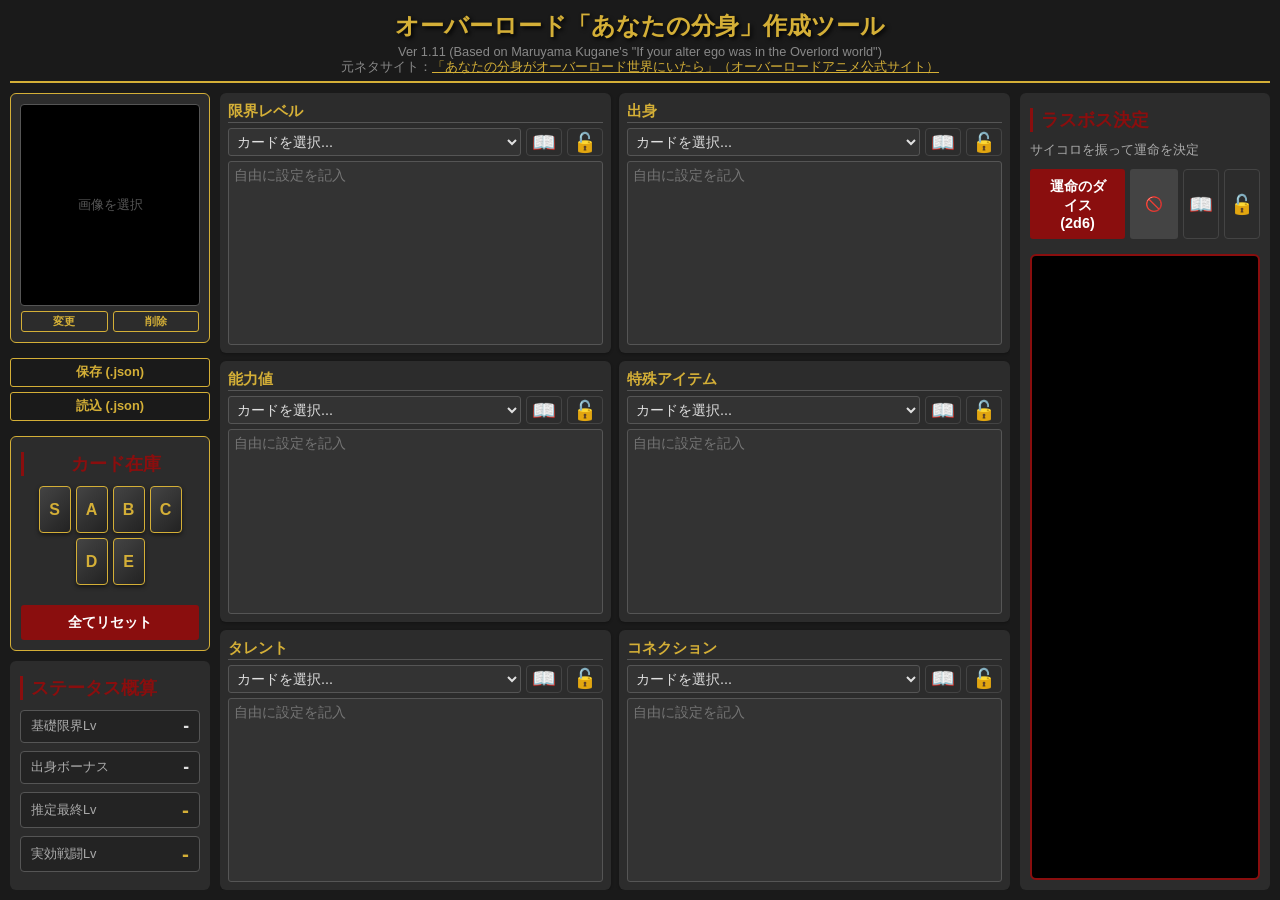
==== index.html @ 2078d6e7 "Add files via upload" ====
<!DOCTYPE html>
<html lang="ja">

<head>
    <meta charset="UTF-8">
    <meta name="viewport" content="width=device-width, initial-scale=1.0">
    <title>オーバーロード「あなたの分身」作成ツール</title>
    <link rel="stylesheet" href="style.css">
</head>

<body>
    <div class="app-container">
        <header>
            <h1>オーバーロード「あなたの分身」作成ツール</h1>
            <p>
                Ver 1.11 (Based on Maruyama Kugane's "If your alter ego was in the Overlord world")<br>
                元ネタサイト：<a href="https://overlord-anime.com/_season4/10th-anniv/"
                    target="_blank">「あなたの分身がオーバーロード世界にいたら」（オーバーロードアニメ公式サイト）</a>
            </p>
        </header>

        <div class="main-content">
            <!-- Left Panel -->
            <div class="left-panel">
                <section class="character-image-section">
                    <div class="image-preview-container" onclick="document.getElementById('char-img-input').click()">
                        <div class="image-placeholder">画像を選択</div>
                        <img id="char-img-preview" src="" style="display:none;" alt="Character Image">
                    </div>
                    <input type="file" id="char-img-input" accept="image/*" style="display: none;">
                    <div class="image-controls">
                        <button id="char-img-upload" class="btn secondary small">変更</button>
                        <button id="char-img-clear" class="btn secondary small">削除</button>
                    </div>
                </section>

                <section class="controls">
                    <button id="save-btn" class="btn secondary">保存 (.json)</button>
                    <button id="load-btn" class="btn secondary">読込 (.json)</button>
                    <input type="file" id="load-file" accept=".json" style="display: none;">
                </section>

                <section class="card-pool">
                    <h2>カード在庫</h2>
                    <div id="card-stock" class="card-container"></div>
                    <button id="reset-btn" class="btn primary" style="margin-top: 10px;">全てリセット</button>
                </section>

                <section class="results">
                    <h2>ステータス概算</h2>
                    <div class="result-grid">
                        <div class="result-item">
                            <span class="label">基礎限界Lv</span>
                            <span class="value" id="res-base-level">-</span>
                        </div>
                        <div class="result-item">
                            <span class="label">出身ボーナス</span>
                            <span class="value" id="res-bonus-level">-</span>
                        </div>
                        <div class="result-item">
                            <span class="label">推定最終Lv</span>
                            <span class="value highlight" id="res-final-level">-</span>
                        </div>
                        <div class="result-item">
                            <span class="label">実効戦闘Lv</span>
                            <span class="value highlight" id="res-effective-level">-</span>
                        </div>
                    </div>
                </section>
            </div>

            <!-- Center Panel -->
            <section class="configuration">
                <div class="category-block" data-category="limitLevel">
                    <h3>限界レベル</h3>
                    <div class="selection-area">
                        <select class="card-selector" id="sel-limitLevel"></select>
                        <button class="list-btn" data-category="limitLevel" title="全ランク一覧">📖</button>
                        <button class="lock-btn" data-category="limitLevel" title="選択をロック（リセット保護）">🔓</button>
                    </div>
                    <div class="description-area" id="desc-limitLevel"></div>
                    <textarea placeholder="自由に設定を記入"></textarea>
                </div>

                <div class="category-block" data-category="origin">
                    <h3>出身</h3>
                    <div class="selection-area">
                        <select class="card-selector" id="sel-origin"></select>
                        <button class="list-btn" data-category="origin" title="全ランク一覧">📖</button>
                        <button class="lock-btn" data-category="origin" title="選択をロック（リセット保護）">🔓</button>
                    </div>
                    <div class="description-area" id="desc-origin"></div>
                    <textarea placeholder="自由に設定を記入"></textarea>
                </div>

                <div class="category-block" data-category="ability">
                    <h3>能力値</h3>
                    <div class="selection-area">
                        <select class="card-selector" id="sel-ability"></select>
                        <button class="list-btn" data-category="ability" title="全ランク一覧">📖</button>
                        <button class="lock-btn" data-category="ability" title="選択をロック（リセット保護）">🔓</button>
                    </div>
                    <div class="description-area" id="desc-ability"></div>
                    <textarea placeholder="自由に設定を記入"></textarea>
                </div>

                <div class="category-block" data-category="item">
                    <h3>特殊アイテム</h3>
                    <div class="selection-area">
                        <select class="card-selector" id="sel-item"></select>
                        <button class="list-btn" data-category="item" title="全ランク一覧">📖</button>
                        <button class="lock-btn" data-category="item" title="選択をロック（リセット保護）">🔓</button>
                    </div>
                    <div class="description-area" id="desc-item"></div>
                    <textarea placeholder="自由に設定を記入"></textarea>
                </div>

                <div class="category-block" data-category="talent">
                    <h3>タレント</h3>
                    <div class="selection-area">
                        <select class="card-selector" id="sel-talent"></select>
                        <button class="list-btn" data-category="talent" title="全ランク一覧">📖</button>
                        <button class="lock-btn" data-category="talent" title="選択をロック（リセット保護）">🔓</button>
                    </div>
                    <div class="description-area" id="desc-talent"></div>
                    <textarea placeholder="自由に設定を記入"></textarea>
                </div>

                <div class="category-block" data-category="connection">
                    <h3>コネクション</h3>
                    <div class="selection-area">
                        <select class="card-selector" id="sel-connection"></select>
                        <button class="list-btn" data-category="connection" title="全ランク一覧">📖</button>
                        <button class="lock-btn" data-category="connection" title="選択をロック（リセット保護）">🔓</button>
                    </div>
                    <div class="description-area" id="desc-connection"></div>
                    <textarea placeholder="自由に設定を記入"></textarea>
                </div>
            </section>

            <!-- Right Panel -->
            <div class="right-panel">
                <section class="last-boss">
                    <h2>ラスボス決定</h2>
                    <p style="font-size:0.8rem; margin:0 0 10px; color:#aaa;">サイコロを振って運命を決定</p>
                    <div style="display: flex; gap: 5px; margin-bottom: 5px;">
                        <button id="roll-boss-btn" class="btn primary">運命のダイス (2d6)</button>
                        <button id="no-boss-btn" class="btn"
                            style="background:#444; color:#ccc; font-size:0.9rem;">🚫</button>
                        <button class="list-btn" data-category="boss" title="全結果一覧">📖</button>
                        <button class="lock-btn" data-category="boss" title="結果をロック（リセット保護）">🔓</button>
                    </div>
                    <div id="boss-result" class="boss-result-area"></div>
                </section>
            </div>
        </div>

        <!-- Modal -->
        <div id="detail-modal" class="modal">
            <div class="modal-content">
                <span class="close-modal">&times;</span>
                <h3 id="modal-title">詳細</h3>
                <div id="modal-body"></div>
            </div>
        </div>



        <footer>
            <p>&copy; 2026 Overlord Alter Ego Generator Tool / Original Idea by Maruyama Kugane</p>
        </footer>
    </div>
    <script src="script.js"></script>
</body>

</html>
---- style.css ----
:root {
    --bg-color: #1a1a1a;
    --text-color: #e0e0e0;
    --accent-gold: #d4af37;
    --accent-red: #8a0e0e;
    --accent-purple: #4a0e8a;
    --card-bg: #2c2c2c;
    --input-bg: #333;
    --border-color: #555;
    --font-main: "Helvetica Neue", Arial, "Hiragino Kaku Gothic ProN", "Hiragino Sans", Meiryo, sans-serif;
    --font-header: "Times New Roman", "Yu Mincho", "Hiragino Mincho ProN", serif;
}

body {
    background-color: var(--bg-color);
    color: var(--text-color);
    font-family: var(--font-main);
    margin: 0;
    padding: 0;
    height: 100vh;
    overflow: hidden;
    /* Hide main scrollbar */
    display: flex;
    flex-direction: column;
}

.app-container {
    display: flex;
    flex-direction: column;
    height: 100%;
    padding: 10px;
    box-sizing: border-box;
}

header {
    flex: 0 0 auto;
    text-align: center;
    border-bottom: 2px solid var(--accent-gold);
    padding-bottom: 5px;
    margin-bottom: 10px;
}

header h1 {
    font-family: var(--font-header);
    color: var(--accent-gold);
    font-size: 1.5rem;
    margin: 0;
    text-shadow: 2px 2px 4px #000;
}

header p {
    color: #888;
    margin: 2px 0 0;
    font-size: 0.8rem;
}

header a {
    color: var(--accent-gold);
    text-decoration: underline;
}

header a:hover {
    color: #fff;
}

/* Main Content Grid */
.main-content {
    display: grid;
    grid-template-columns: 200px 1fr 250px;
    grid-template-rows: auto 1fr;
    gap: 10px;
    flex: 1;
    min-height: 0;
    /* Important for scroll */
}

h2 {
    font-family: var(--font-header);
    color: var(--accent-red);
    font-size: 1.1rem;
    margin: 5px 0 10px;
    border-left: 3px solid var(--accent-red);
    padding-left: 8px;
}

h3 {
    color: var(--accent-gold);
    font-size: 0.95rem;
    margin: 0 0 5px;
    border-bottom: 1px solid var(--border-color);
}

/* Left Panel: Card Pool & Results */
.left-panel {
    grid-column: 1;
    grid-row: 1 / -1;
    display: flex;
    flex-direction: column;
    gap: 10px;
    overflow-y: auto;
    /* Allow scrolling if content is too tall */
}

/* Character Image Section */
.character-image-section {
    background: var(--card-bg);
    padding: 10px;
    border-radius: 6px;
    border: 1px solid var(--accent-gold);
    text-align: center;
    display: flex;
    flex-direction: column;
    align-items: center;
    gap: 5px;
}

.image-preview-container {
    width: 100%;
    height: 200px;
    /* Fixed height for consistency */
    background: #000;
    border: 1px solid var(--border-color);
    border-radius: 4px;
    display: flex;
    align-items: center;
    justify-content: center;
    overflow: hidden;
    position: relative;
    cursor: pointer;
    transition: border-color 0.2s;
}

.image-preview-container:hover {
    border-color: var(--accent-gold);
}

.image-preview-container img {
    max-width: 100%;
    max-height: 100%;
    object-fit: contain;
}

.image-placeholder {
    color: #555;
    font-size: 0.8rem;
    text-align: center;
    padding: 10px;
}

.image-controls {
    display: flex;
    width: 100%;
    gap: 5px;
}

.card-pool {
    background: var(--card-bg);
    padding: 10px;
    border-radius: 6px;
    border: 1px solid var(--accent-gold);
    text-align: center;
}

/* Controls Section */
.controls {
    display: flex;
    flex-direction: column;
    gap: 5px;
    padding: 5px 0;
}

.card-container {
    display: flex;
    justify-content: center;
    flex-wrap: wrap;
    gap: 5px;
    margin-bottom: 10px;
}

.card-badge {
    display: inline-flex;
    justify-content: center;
    align-items: center;
    width: 30px;
    height: 45px;
    background: linear-gradient(135deg, #444, #222);
    border: 1px solid var(--accent-gold);
    border-radius: 4px;
    color: var(--accent-gold);
    font-weight: bold;
    font-size: 1rem;
    box-shadow: 0 2px 4px rgba(0, 0, 0, 0.5);
    cursor: pointer;
    user-select: none;
    transition: transform 0.1s;
}

.card-badge:hover {
    transform: scale(1.1);
    box-shadow: 0 0 8px var(--accent-gold);
}

.card-badge.used {
    background: #222;
    border-color: #555;
    color: #555;
    text-decoration: line-through;
    opacity: 0.6;
}

.card-badge.used:hover {
    border-color: var(--accent-red);
    color: var(--accent-red);
    text-decoration: none;
    opacity: 1;
}

.card-badge.used::after {
    content: "✕";
    position: absolute;
    color: var(--accent-red);
    font-size: 1.5rem;
    opacity: 0.5;
}

.results {
    background: var(--card-bg);
    padding: 10px;
    border-radius: 6px;
    flex: 1;
    display: flex;
    flex-direction: column;
}

.result-grid {
    display: flex;
    flex-direction: column;
    gap: 8px;
}

.result-item {
    display: flex;
    justify-content: space-between;
    align-items: center;
    background: rgba(0, 0, 0, 0.2);
    padding: 5px 10px;
    border-radius: 4px;
    border: 1px solid var(--border-color);
}

.result-item .label {
    font-size: 0.8rem;
    color: #aaa;
}

.result-item .value {
    font-size: 1.1rem;
    font-weight: bold;
    color: var(--text-color);
}

.result-item .value.highlight {
    color: var(--accent-gold);
    font-size: 1.3rem;
}

/* Center Panel: Configuration */
.configuration {
    grid-column: 2;
    grid-row: 1 / -1;
    display: grid;
    grid-template-columns: repeat(2, 1fr);
    /* 2 columns */
    grid-template-rows: repeat(3, minmax(0, 1fr));
    /* 3 rows, fixed height */
    gap: 8px;
    overflow-y: auto;
    /* Scroll if absolutely necessary on small screens */
}

/* Scrollbar styling */
.configuration::-webkit-scrollbar {
    width: 8px;
}

.configuration::-webkit-scrollbar-track {
    background: #222;
}

.configuration::-webkit-scrollbar-thumb {
    background: #444;
    border-radius: 4px;
}

.category-block {
    background: var(--card-bg);
    padding: 8px;
    border-radius: 6px;
    display: flex;
    flex-direction: column;
    box-shadow: 0 1px 3px rgba(0, 0, 0, 0.3);
    min-height: 0;
    /* Allow flex shrinking */
}

.selection-area {
    margin-bottom: 5px;
    display: flex;
    gap: 5px;
}

.card-selector {
    flex: 1;
    padding: 4px;
    background: var(--input-bg);
    color: var(--text-color);
    border: 1px solid var(--border-color);
    border-radius: 3px;
    font-size: 0.9rem;
}

.lock-btn,
.list-btn {
    background: none;
    border: 1px solid #444;
    cursor: pointer;
    font-size: 1.2rem;
    padding: 0 5px;
    border-radius: 4px;
    transition: all 0.2s;
    color: #888;
}

.lock-btn:hover,
.list-btn:hover {
    background-color: #333;
    color: #fff;
}

.lock-btn.locked {
    color: #d4af37;
    border-color: #d4af37;
    background: rgba(212, 175, 55, 0.1);
}

.overview-list {
    display: flex;
    flex-direction: column;
    gap: 10px;
}

.overview-item {
    padding: 8px;
    border-bottom: 1px solid #333;
    font-size: 0.9rem;
    line-height: 1.4;
}

.overview-item:last-child {
    border-bottom: none;
}

.overview-item strong {
    color: #d4af37;
    display: inline-block;
    width: 60px;
    /* Aligns the text after the label */
}

/* Description & Detail Button */
.description-container {
    position: relative;
    background: rgba(0, 0, 0, 0.2);
    border-radius: 3px;
    border-left: 2px solid var(--accent-purple);
    margin-bottom: 5px;
    flex: 0 0 auto;
    display: flex;
    flex-direction: column;
}

.description-area {
    font-size: 0.8rem;
    color: #ccc;
    white-space: pre-wrap;
    padding: 5px;
    max-height: 4em;
    overflow-y: auto;
    flex: 1;
}

.detail-btn {
    position: static;
    margin-top: 2px;
    width: 100%;
    font-size: 0.75rem;
    padding: 4px 0;
    background: linear-gradient(to right, rgba(74, 14, 138, 0.8), rgba(74, 14, 138, 0.6));
    color: #fff;
    border: none;
    border-top: 1px solid rgba(255, 255, 255, 0.1);
    border-radius: 0 0 3px 3px;
    cursor: pointer;
    text-align: center;
    transition: all 0.2s;
}

.detail-btn:hover {
    background: var(--accent-purple);
    color: #fff;
    text-shadow: 0 0 4px rgba(255, 255, 255, 0.5);
}

textarea {
    width: 100%;
    background: var(--input-bg);
    color: var(--text-color);
    border: 1px solid var(--border-color);
    border-radius: 3px;
    padding: 5px;
    font-family: var(--font-main);
    resize: none;
    box-sizing: border-box;
    font-size: 0.85rem;
    flex: 1;
    /* Take remaining space in the block */
}

/* Right Panel: Last Boss */
.right-panel {
    grid-column: 3;
    grid-row: 1 / -1;
    background: var(--card-bg);
    padding: 10px;
    border-radius: 6px;
    display: flex;
    flex-direction: column;
}

.last-boss {
    flex: 1;
    display: flex;
    flex-direction: column;
}

/* Updated Boss Result Area for layout */
.boss-result-area {
    margin-top: 10px;
    padding: 0;
    /* Remove padding here, manage inside */
    background: #000;
    border: 2px solid var(--accent-red);
    border-radius: 6px;
    flex: 1;
    text-align: center;
    color: var(--accent-red);
    font-weight: bold;
    font-size: 1rem;
    /* white-space: pre-wrap; <- Removed to allow inner div to handle */
    display: flex;
    flex-direction: column;
    /* Stack text and button */
    overflow-y: hidden;
    /* Hide scroll on wrapper, use on inner if needed */
}

.boss-text-content {
    flex: 1;
    padding: 10px;
    overflow-y: auto;
    display: flex;
    align-items: center;
    justify-content: center;
    white-space: pre-wrap;
    width: 100%;
    box-sizing: border-box;
}

.boss-detail-btn {
    width: 100%;
    background: linear-gradient(to right, rgba(138, 14, 14, 0.8), rgba(138, 14, 14, 0.6));
    color: #fff;
    border: none;
    border-top: 1px solid rgba(255, 255, 255, 0.1);
    padding: 6px 0;
    cursor: pointer;
    transition: all 0.2s;
    font-size: 0.8rem;
}

.boss-detail-btn:hover {
    background: var(--accent-red);
    text-shadow: 0 0 5px #fff;
}


/* Modal Styles */
.modal {
    display: none;
    position: fixed;
    z-index: 1000;
    left: 0;
    top: 0;
    width: 100%;
    height: 100%;
    overflow: auto;
    background-color: rgba(0, 0, 0, 0.7);
    backdrop-filter: blur(2px);
}

.modal.show {
    display: flex;
    align-items: center;
    justify-content: center;
}

.modal-content {
    background-color: var(--card-bg);
    margin: auto;
    padding: 20px;
    border: 1px solid var(--accent-gold);
    border-radius: 8px;
    width: 90%;
    max-width: 800px;
    max-height: 80vh;
    overflow-y: auto;
    position: relative;
    box-shadow: 0 5px 15px rgba(0, 0, 0, 0.5);
    animation: fadeIn 0.3s;
}

@keyframes fadeIn {
    from {
        opacity: 0;
        transform: translateY(-20px);
    }

    to {
        opacity: 1;
        transform: translateY(0);
    }
}

.close-modal {
    color: #aaa;
    float: right;
    font-size: 28px;
    font-weight: bold;
    cursor: pointer;
    line-height: 0.8;
}

.close-modal:hover,
.close-modal:focus {
    color: var(--accent-red);
    text-decoration: none;
    cursor: pointer;
}

#modal-title {
    color: var(--accent-gold);
    margin-top: 0;
    border-bottom: 1px solid var(--border-color);
    padding-bottom: 10px;
    margin-bottom: 15px;
}

#modal-body {
    color: var(--text-color);
    line-height: 1.8;
    white-space: pre-wrap;
    font-size: 0.95rem;
    text-align: left;
}

/* Buttons */
.btn {
    padding: 8px 15px;
    border: none;
    border-radius: 3px;
    cursor: pointer;
    font-size: 0.9rem;
    font-weight: bold;
    transition: all 0.3s ease;
}

.btn.primary {
    background: var(--accent-red);
    color: white;
    width: 100%;
}

.btn.secondary {
    background: transparent;
    border: 1px solid var(--accent-gold);
    color: var(--accent-gold);
    width: 100%;
    padding: 5px;
    font-size: 0.8rem;
}

.btn.secondary.small {
    font-size: 0.7rem;
    padding: 2px 5px;
}

.btn.primary:hover {
    background: #b31212;
}

.btn.secondary:hover {
    background: rgba(212, 175, 55, 0.1);
}

footer {
    display: none;
}

/* Responsive adjustments */
@media (max-width: 1000px) {
    body {
        height: auto;
        overflow: auto;
    }

    .main-content {
        display: block;
        /* Stack everything */
    }

    header {
        position: static;
    }

    .left-panel,
    .configuration,
    .right-panel {
        margin-bottom: 15px;
    }

    .configuration {
        display: grid;
        grid-template-columns: 1fr;
        /* Single column on mobile */
        height: auto;
    }

    .category-block {
        height: auto;
        min-height: 200px;
    }

    textarea {
        min-height: 60px;
    }

    .boss-result-area {
        min-height: 100px;
    }
}
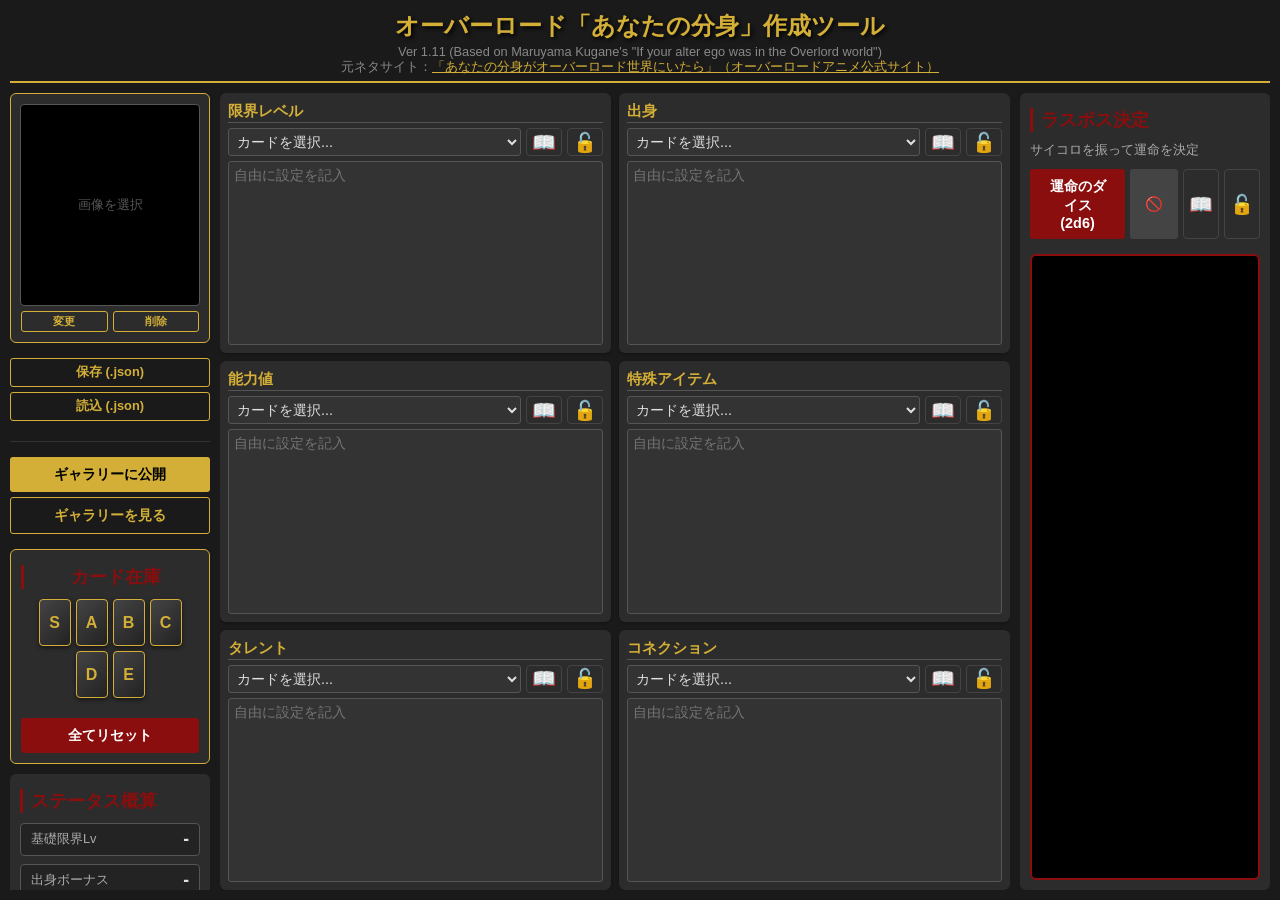
==== commit 446f1316: "Add files via upload" ====
--- a/index.html
+++ b/index.html
@@ -38,6 +38,10 @@
                     <button id="save-btn" class="btn secondary">保存 (.json)</button>
                     <button id="load-btn" class="btn secondary">読込 (.json)</button>
                     <input type="file" id="load-file" accept=".json" style="display: none;">
+                    <div style="margin-top: 15px; border-top: 1px solid #333; padding-top: 15px;">
+                        <button id="publish-btn" class="btn primary" style="width: 100%; font-weight: bold; background-color: #d4af37; color: #000;">ギャラリーに公開</button>
+                        <a href="gallery.html" class="btn" style="display: block; margin-top: 5px; text-align: center; text-decoration: none; border: 1px solid #d4af37; color: #d4af37;">ギャラリーを見る</a>
+                    </div>
                 </section>
 
                 <section class="card-pool">
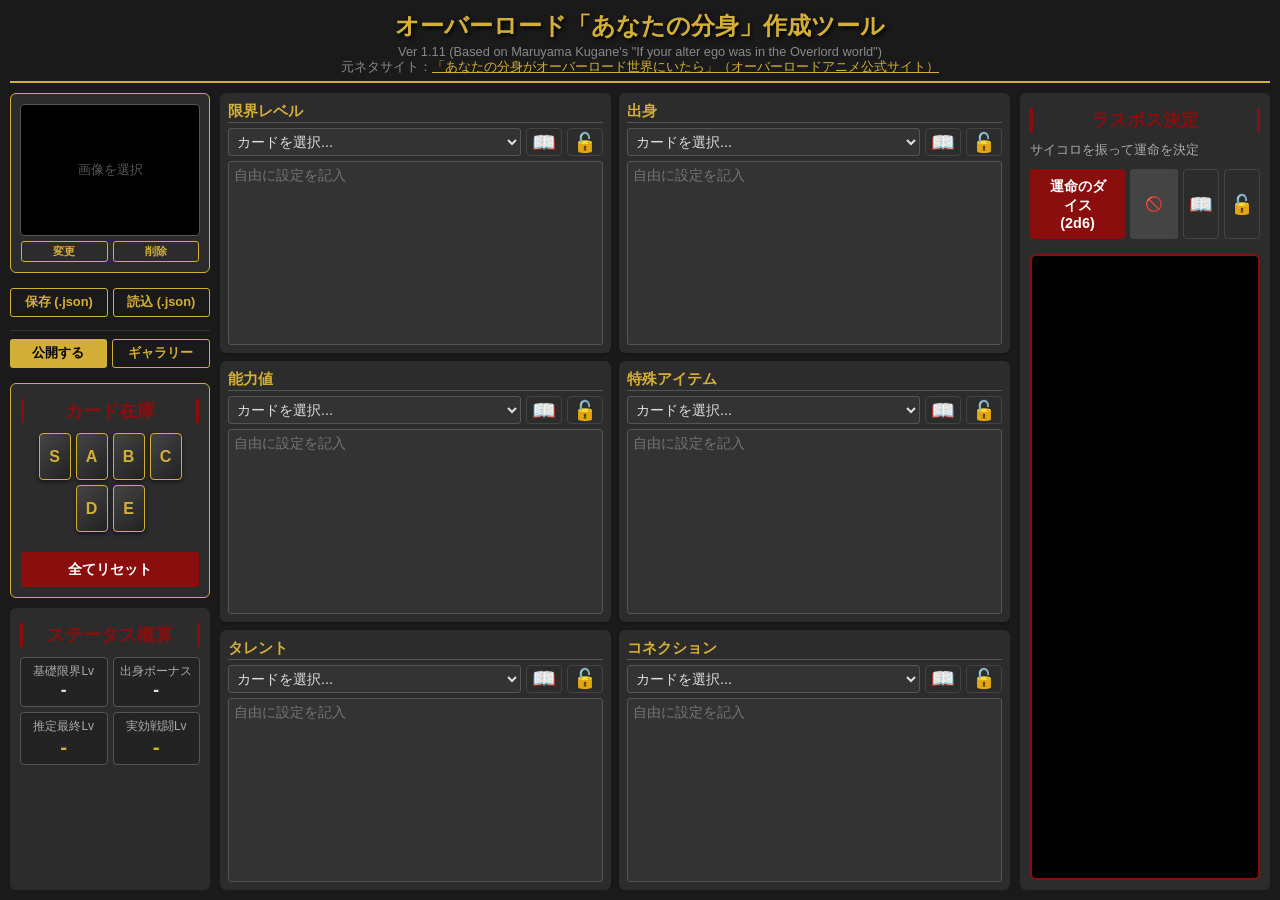
==== commit 3ea5bcab: "Add files via upload" ====
--- a/index.html
+++ b/index.html
@@ -35,12 +35,14 @@
                 </section>
 
                 <section class="controls">
-                    <button id="save-btn" class="btn secondary">保存 (.json)</button>
-                    <button id="load-btn" class="btn secondary">読込 (.json)</button>
+                    <div style="display: flex; gap: 5px;">
+                        <button id="save-btn" class="btn secondary" style="flex: 1;">保存 (.json)</button>
+                        <button id="load-btn" class="btn secondary" style="flex: 1;">読込 (.json)</button>
+                    </div>
                     <input type="file" id="load-file" accept=".json" style="display: none;">
-                    <div style="margin-top: 15px; border-top: 1px solid #333; padding-top: 15px;">
-                        <button id="publish-btn" class="btn primary" style="width: 100%; font-weight: bold; background-color: #d4af37; color: #000;">ギャラリーに公開</button>
-                        <a href="gallery.html" class="btn" style="display: block; margin-top: 5px; text-align: center; text-decoration: none; border: 1px solid #d4af37; color: #d4af37;">ギャラリーを見る</a>
+                    <div style="margin-top: 8px; border-top: 1px solid #333; padding-top: 8px; display: flex; gap: 5px;">
+                        <button id="publish-btn" class="btn primary" style="flex: 1; font-weight: bold; background-color: #d4af37; color: #000; font-size: 0.8rem; padding: 5px;">公開する</button>
+                        <a href="gallery.html" class="btn" style="flex: 1; text-align: center; text-decoration: none; border: 1px solid #d4af37; color: #d4af37; font-size: 0.8rem; padding: 5px; display: flex; align-items: center; justify-content: center;">ギャラリー</a>
                     </div>
                 </section>
 
--- a/style.css
+++ b/style.css
@@ -78,9 +78,12 @@
     font-family: var(--font-header);
     color: var(--accent-red);
     font-size: 1.1rem;
-    margin: 5px 0 10px;
+    margin: 5px 0 10px 0;
     border-left: 3px solid var(--accent-red);
-    padding-left: 8px;
+    border-right: 3px solid var(--accent-red);
+    padding: 0 10px;
+    text-align: center;
+    box-sizing: border-box;
 }
 
 h3 {
@@ -116,7 +119,7 @@
 
 .image-preview-container {
     width: 100%;
-    height: 200px;
+    height: 130px;
     /* Fixed height for consistency */
     background: #000;
     border: 1px solid var(--border-color);
@@ -233,30 +236,33 @@
 }
 
 .result-grid {
-    display: flex;
-    flex-direction: column;
-    gap: 8px;
+    display: grid;
+    grid-template-columns: 1fr 1fr;
+    gap: 5px;
 }
 
 .result-item {
     display: flex;
-    justify-content: space-between;
+    flex-direction: column;
+    justify-content: center;
     align-items: center;
     background: rgba(0, 0, 0, 0.2);
-    padding: 5px 10px;
+    padding: 5px;
     border-radius: 4px;
     border: 1px solid var(--border-color);
 }
 
 .result-item .label {
-    font-size: 0.8rem;
+    font-size: 0.75rem;
     color: #aaa;
+    white-space: nowrap;
 }
 
 .result-item .value {
     font-size: 1.1rem;
     font-weight: bold;
     color: var(--text-color);
+    white-space: nowrap;
 }
 
 .result-item .value.highlight {
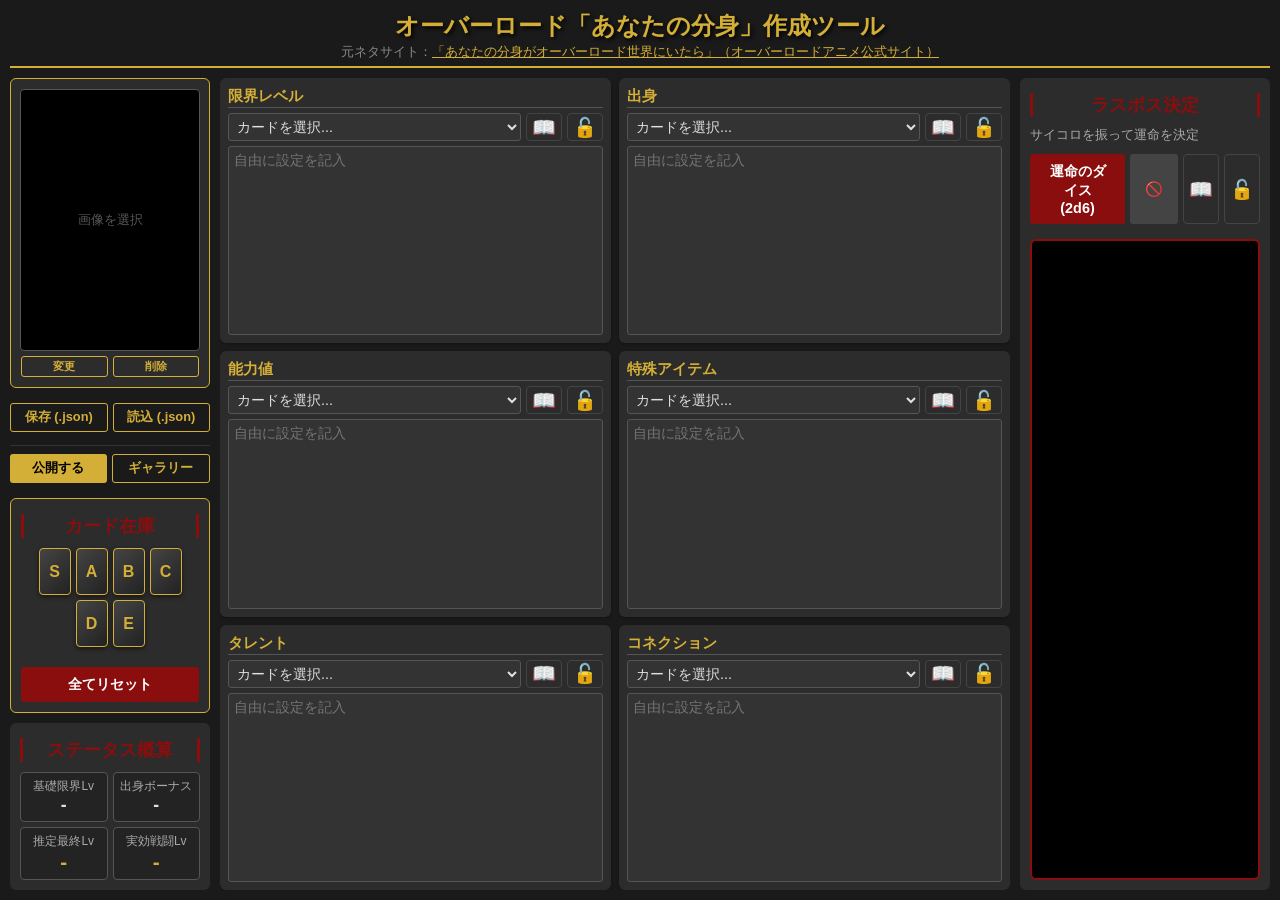
==== commit e7353824: "Add files via upload" ====
--- a/index.html
+++ b/index.html
@@ -13,7 +13,6 @@
         <header>
             <h1>オーバーロード「あなたの分身」作成ツール</h1>
             <p>
-                Ver 1.11 (Based on Maruyama Kugane's "If your alter ego was in the Overlord world")<br>
                 元ネタサイト：<a href="https://overlord-anime.com/_season4/10th-anniv/"
                     target="_blank">「あなたの分身がオーバーロード世界にいたら」（オーバーロードアニメ公式サイト）</a>
             </p>
--- a/style.css
+++ b/style.css
@@ -115,12 +115,14 @@
     flex-direction: column;
     align-items: center;
     gap: 5px;
+    flex: 1;
+    min-height: 0;
 }
 
 .image-preview-container {
     width: 100%;
-    height: 130px;
-    /* Fixed height for consistency */
+    flex: 1;
+    min-height: 0;
     background: #000;
     border: 1px solid var(--border-color);
     border-radius: 4px;
@@ -230,7 +232,6 @@
     background: var(--card-bg);
     padding: 10px;
     border-radius: 6px;
-    flex: 1;
     display: flex;
     flex-direction: column;
 }
